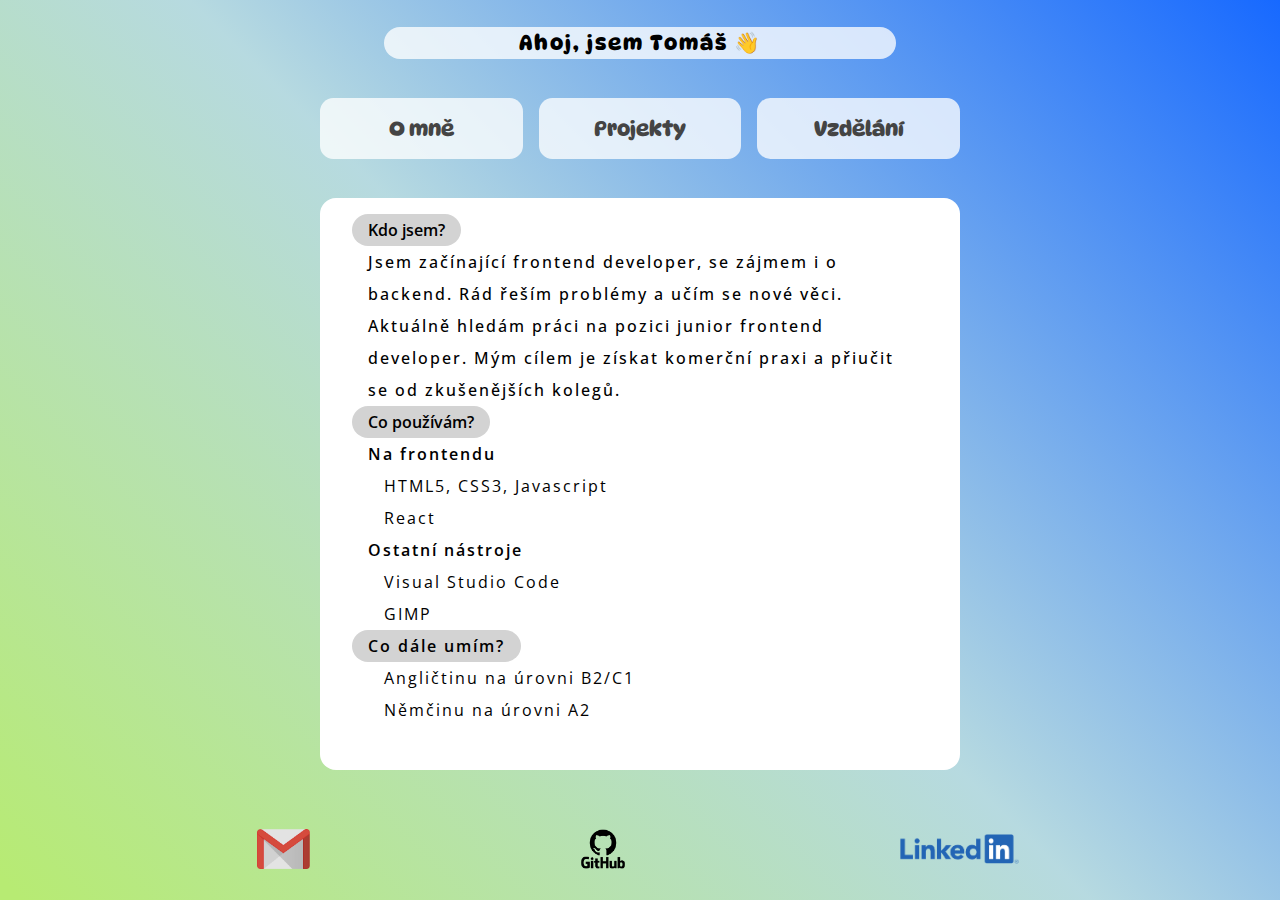
==== index.html @ 79cbba03 "changes" ====
<!DOCTYPE html>
<html lang="cz">
<head>
    <meta charset="UTF-8">
    <meta http-equiv="X-UA-Compatible" content="IE=edge">
    <meta name="viewport" content="width=device-width, initial-scale=1.0">
    <title>Portfolio</title>
    <link rel="icon" type="image/x-icon" href="./images/icons8-resume-100.png">
    <link rel="stylesheet" href="reset.css">
    <link rel="stylesheet" href="styles.css">

</head>
<body>

<div class="container">
<header>
    <h1 class="header-text">Ahoj, jsem Tomáš 	
        &#128075</h1>
</header>

<!-- navigace pro široká zařízení   --> 
<nav>
    <button class="btn web"><h1>O mně</h1></button>
    <button class="btn web"><h1>Projekty</h1></button>
    <button class="btn web"><h1>Vzdělání</h1></button>

</nav>


<button class="btn mobile"><h1>O mně</h1></button>
<section class="sections active ">
    <div class="about-me">
    
    <h2 class="question">Kdo jsem?</h2>
    <p class="text-answer">Jsem začínající frontend developer, se zájmem i o backend. Rád řeším problémy a učím se nové věci. Aktuálně hledám práci na pozici junior frontend developer. Mým cílem je získat komerční praxi a přiučit se od zkušenějších kolegů.</p>
    <div class="two-columns">
    <div>
    <h2 class="question">Co používám?</h2>
    <h3 class="answr-headline">Na frontendu</h3>
        <ul class="answer">
        <li>HTML5, CSS3, Javascript</li>
        <li>React</li>
        </ul>
    
    <h3 class="answr-headline">Ostatní nástroje</h3>
    <ul class="answer">
        <li>Visual Studio Code</li>
        <li>GIMP</li>
        </ul>
    
    </div>
    <div>
    <h3 class="question">Co dále umím?</h3>
    <ul class="answer">
        <li>Angličtinu na úrovni B2/C1</li>
        <li>Němčinu na úrovni A2</li>
    </ul>
    </div>
    </div>


    </div>
</section>

<button class="btn mobile"><h1>Projekty</h1></button>
<section class="projects sections">
    <div class="projects-container"> 
   
    <div class="project-1">
        <div>
        <h2>Překladač</h2>
         <a class="project-button" href="https://simple-translator-rosy.vercel.app/"><img src="./images/Translate-phone.PNG" width="100%" height="100%"></a>
         <a class="git-button" href="https://github.com/tomas-horak/simple-translator"><img src="./images/GitHub-Logo.png" width="100%" height="100%"></a>
         </div>
         <p>Použito: HTML, CSS, JS, Google Translate API</p>
    </div>
    </div>




</section>


<button class="btn mobile"><h1>Vzdělání</h1></button>
<section class="sections">
    <div class="skills">
    <ul>
        <li><h2>Střední průmyslová škola strojní a elektrotechnická</h2></li>
        <ul><li><p>- automatizace a sdělovací technika</p></li></ul>
        <li><h2>FreeCodeCamp</h2></li>
        <ul><li><p>- Responsive Web Design, JavaScript Algorithms and Data Structures</p></li></ul>
        <li><h2>LearnJavascript</h2></li>
        <ul><li><p>-ES6+, OOP, DOM</p></li></ul>
        <li><h2>LearnReact</h2></li>
        <ul><li><p>-JSX, Hooks</p></li></ul>

    </ul>
</div>

</section>


<footer class="footer">
        <a href="mailto:tomas.horak813@gmail.cz"><img src="./images/5847fafdcef1014c0b5e48ce.png" width="100%" height="100%"></a>
        <a href="https://github.com/tomas-horak"><img src="./images/GitHub-Logo.png" width="100%" height="100%"></a>
        <a href="https://cz.linkedin.com/"><img src="./images/linked (2).png" width="100%" height="100%"></a>

</footer>



<script type="module" src="js.js"></script>
<style>
    @import url('https://fonts.googleapis.com/css2?family=DynaPuff:wght@400;500&display=swap');
    @import url('https://fonts.googleapis.com/css2?family=Open+Sans&display=swap');
</style>
</div>
</body>
</html>
---- styles.css ----
:root {
    --main-font:  'DynaPuff', cursive;
    --side-font: 'Open Sans', sans-serif;
}
body {
    line-height: 2rem;
    font-family: var(--main-font);
    color: black; 
    letter-spacing: 0.125rem;
    background: rgb(183,235,115);
    background: linear-gradient(45deg, rgba(183,235,115,1) 1%, rgba(175,214,221,0.9048723897911833) 50%, rgba(23,105,255,1) 100%);
    background-repeat: no-repeat;
    background-size: cover;
    background-attachment: fixed;


}

.container {
    display: flex;
    flex-direction: column;
    align-items: center;
    justify-content: space-around;
    justify-items: center;
    row-gap: 1rem;
    min-height: 100vh;
    width: 100%;
}


p {
    font-weight: 500;
    font-family: var(--side-font);
}

h1 {
    font-size: 1.3rem;
    font-weight: 600;
    font-family: var(--main-font);
}
h2 {
    font-family: var(--main-font);
    letter-spacing: 0;  
}
h3 {
    font-family: var(--side-font);
    font-weight: 600;
}

.header-text {
    background-color: rgba(255, 255, 255, 0.767); 
    width: 40vw;
    border-radius: 1em;
    text-align: center;
    margin-top: 1rem;
}

.question {
    background-color: lightgray;
    border-radius: 1em;
    font-family: var(--side-font);
    font-weight: 600;
    padding: 0 1rem;
    width: fit-content;
    margin: 0 2rem;
}

.text-answer {
    font-family: var(--side-font);
    padding: 0 3rem;
}
.answer {
    text-align: left;
    font-family: var(--side-font);
    padding: 0 4rem;
}

.answr-headline {
padding: 0 3rem;
}



nav {
    display: none;
}

.btn {
    width: 80vw;
    height: fit-content;
    flex-grow: 4;
    padding: 0;
    background-color: rgba(255, 255, 255, 0.767);
    color: #444;
    cursor: pointer;
    border: none;
    border-radius: 1em;
    outline: none;
    transition: 0.5s;

    }

.btn-smaller {
    min-height: 4rem; 
}

.btn:hover {
    background-color: rgb(255, 255, 255);
}
 
.sections {
    display: none;
    width: 80vw;
    padding: 1rem 0;
    background-color: white;
    border-radius: 1em;
    transition: 0.4s;
    min-height: 60vh;
}

.displayed {
    display: block;
}

.projects-container {
    display: flex;
    justify-content: center;
}

.project-1 {
    width: 70vw;
}
.project-1 h2 {
    text-align: center;

}
.project-button img {
    display: block;
    height: 100%;
}


.project-button:hover {
    border: 0.2rem solid greenyellow;
    box-shadow: 0 0 6px green;
}

.git-button {
    display: block;
    padding: 0.5rem 0;
    margin: auto;
    width: 5rem;
    height: 3rem;
}

.skills h2 {
    padding: 0 2rem;
}
.skills p {
    padding: 0 3rem;
}
footer {
    display: flex;
    flex-direction: row;
    justify-items: center;
    justify-content: space-around;
    align-items: center;
    height: 5rem;
    width: 80vw;
}

footer img {
    display: block;
    
}
footer a {
    display: block;
    height: 50%;
}


.contact a {
display: block;
    width: 5rem;
    height: 100%;
}

.tech-img {
    height: 7vh;
    width: 19.3vw;

}


@media (min-width: 50rem) {
    .mobile {
        display: none;
    }

    nav {
        display: flex;
        align-items: center;
        justify-content: space-between;
        width: 80vw;
        column-gap: 1rem;
    }

   .active {
        display: block;
    }

    .project-1 {
        display: flex;
        flex-direction: row;
        align-items: center;
        column-gap: 5vw;
    }
    .project-button {
        display: block; 


    }
    .project-1 div {

        padding: 1rem;

    }
    .project-1 p {
        padding: 1rem;
    }
    .btn {
        padding: 2vh 0;
    }

}

@media (min-width: 70rem) {
    nav {
        width: 60vw;
    }
    .sections {
        width: 60vw;
    }

}


@media (min-width: 80rem) {
  
    nav {
        width: 50vw;
     }

    .sections {
        width: 50vw;
     }
}



@media (max-height: 50rem) and (min-width: 50rem) {
    .two-columns {
        display: flex;
        flex-direction: row;
        align-items: flex-start;
       
    }
}
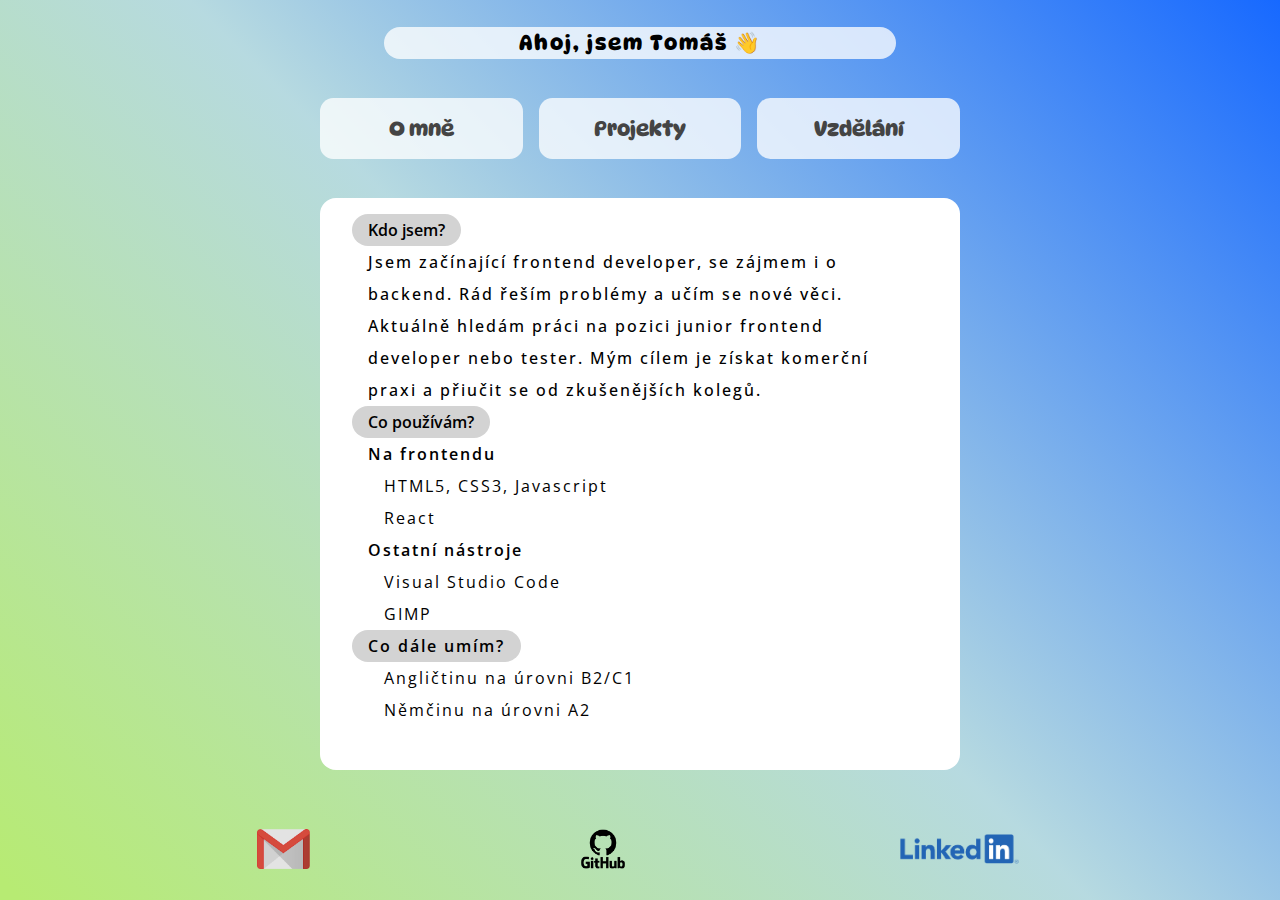
==== commit ca874605: "Update index.html" ====
--- a/index.html
+++ b/index.html
@@ -32,7 +32,7 @@
     <div class="about-me">
     
     <h2 class="question">Kdo jsem?</h2>
-    <p class="text-answer">Jsem začínající frontend developer, se zájmem i o backend. Rád řeším problémy a učím se nové věci. Aktuálně hledám práci na pozici junior frontend developer. Mým cílem je získat komerční praxi a přiučit se od zkušenějších kolegů.</p>
+    <p class="text-answer">Jsem začínající frontend developer, se zájmem i o backend. Rád řeším problémy a učím se nové věci. Aktuálně hledám práci na pozici junior frontend developer nebo tester. Mým cílem je získat komerční praxi a přiučit se od zkušenějších kolegů.</p>
     <div class="two-columns">
     <div>
     <h2 class="question">Co používám?</h2>
@@ -104,7 +104,7 @@
 <footer class="footer">
         <a href="mailto:tomas.horak813@gmail.cz"><img src="./images/5847fafdcef1014c0b5e48ce.png" width="100%" height="100%"></a>
         <a href="https://github.com/tomas-horak"><img src="./images/GitHub-Logo.png" width="100%" height="100%"></a>
-        <a href="https://cz.linkedin.com/"><img src="./images/linked (2).png" width="100%" height="100%"></a>
+        <a href="https://www.linkedin.com/in/tom%C3%A1%C5%A1-hor%C3%A1k-8b0051249/"><img src="./images/linked (2).png" width="100%" height="100%"></a>
 
 </footer>
 
